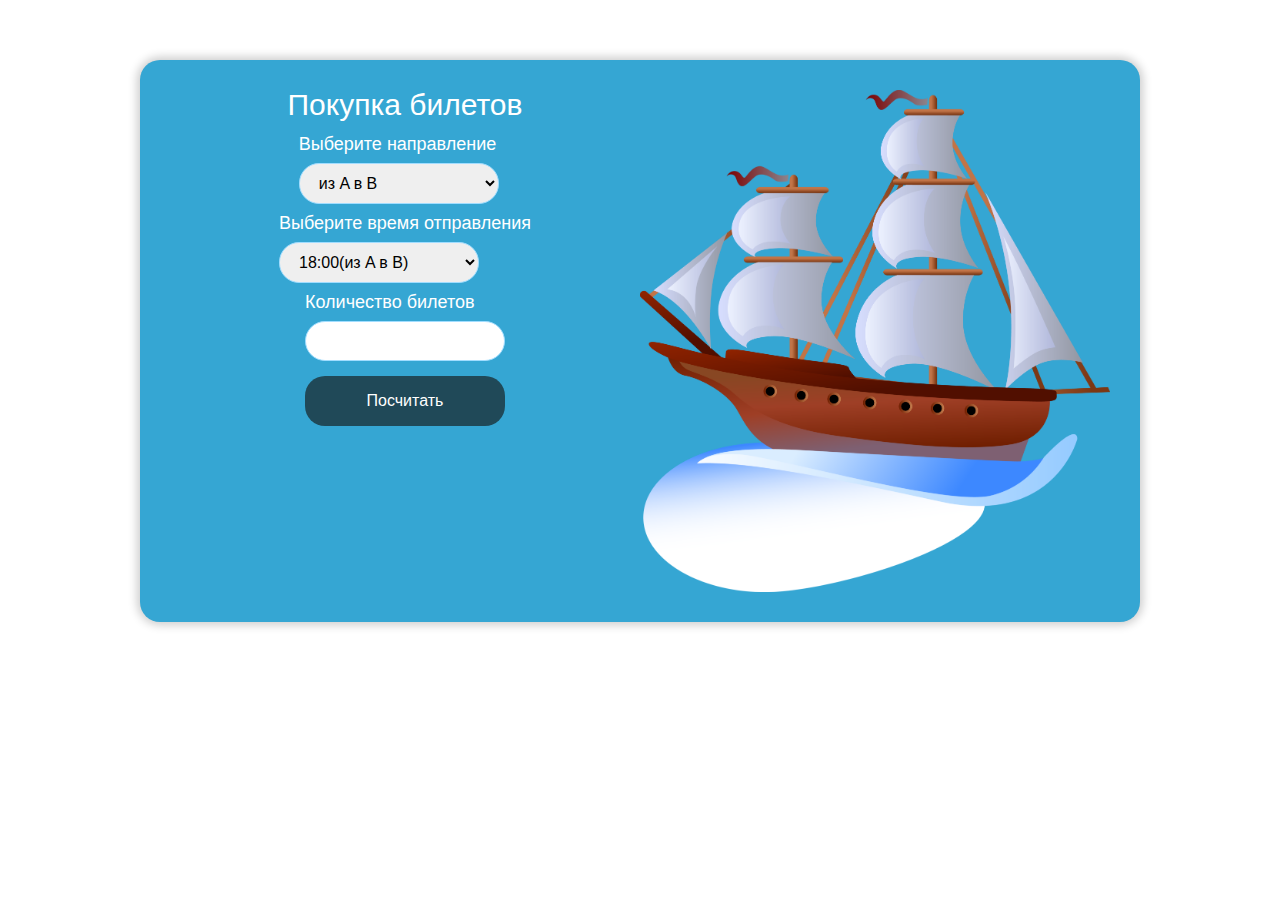
==== js-2/index.html @ bb0904ee "fixed styles problems and added part of solution of 2nd JS task" ====
<!DOCTYPE html>
<html lang="en">
<head>
   <meta charset="UTF-8">
   <meta http-equiv="X-UA-Compatible" content="IE=edge">
   <meta name="viewport" content="width=device-width, initial-scale=1.0">
   <link rel="stylesheet" href="./src/style/style.css">
   <title>JS-2</title>
</head>
<body>
   <div class="wrapper">
      <main class="tickets">
         <div class="tickets__container container">
            <div class="tickets__content">
               <h1 class="tickets__title">Покупка билетов</h1>
               <div class="tickets__destination destination">
                  <label class="destination__label" for="route">Выберите направление</label>
                  <select class="destination__select" name="route" id="route">
                     <option class="destination__option" value="fromA">из A в B</option>
                     <option class="destination__option" value="fromB">из B в A</option>
                     <option class="destination__option" value="fromAtoA">из A в B и обратно в А</option>
                  </select>
               </div>
               
               <div class="tickets__time time">
                  <label class="time__label" for="time">Выберите время отправления</label>
                  <!-- Подставляется значение из JS -->
               </div>
               
               <div class="tickets__quantity quantity">
                  <label class="quantity__label" for="num">Количество билетов</label>
                  <input class="quantity__input" id="num" type="number" min="1" max="15">
                  <button class="quantity__btn">Посчитать</button>
               </div>
            </div>
            <div class="tickets__img">
               <img src="./src/img/ship.png" alt="Кораблик">
            </div>
         </div>
         
      </main>
   </div>
  <script src="./src/js/script.js"></script>
</body>
</html>
---- js-2/src/style/style.css ----
@charset "UTF-8";
/*Обнуление*/
* {
  padding: 0;
  margin: 0;
  border: 0;
}

*, *:before, *:after {
  -moz-box-sizing: border-box;
  -webkit-box-sizing: border-box;
  box-sizing: border-box;
}

:focus, :active {
  outline: none;
}

a:focus, a:active {
  outline: none;
}

nav, footer, header, aside {
  display: block;
}

html, body {
  height: 100%;
  width: 100%;
  font-size: 100%;
  line-height: 1;
  font-size: 14px;
  -ms-text-size-adjust: 100%;
  -moz-text-size-adjust: 100%;
  -webkit-text-size-adjust: 100%;
}

input, button, textarea {
  font-family: inherit;
}

input::-ms-clear {
  display: none;
}

button {
  cursor: pointer;
}

button::-moz-focus-inner {
  padding: 0;
  border: 0;
}

a, a:visited {
  text-decoration: none;
}

a:hover {
  text-decoration: none;
}

a {
  color: inherit;
}

ul li {
  list-style: none;
}

img {
  vertical-align: top;
}

svg {
  overflow: auto;
}

h1, h2, h3, h4, h5, h6 {
  font-size: inherit;
  font-weight: 400;
}

/*--------------------*/
html,
body {
  font-family: Arial, "Helvetica Neue", Helvetica, sans-serif;
  font-size: 18px;
  font-weight: 500;
}

select, input, button {
  border: 1px solid rgb(161, 221, 255);
  border-radius: 20px;
  padding: 10px 15px;
  font-size: 16px;
  width: 200px;
  display: block;
  font-family: Arial, "Helvetica Neue", Helvetica, sans-serif;
}

label {
  display: block;
  margin-bottom: 10px;
}

.container {
  max-width: 1000px;
  margin: 0 auto;
}

.wrapper {
  padding-top: 60px;
}

.tickets__container {
  border-radius: 20px;
  background: rgb(53, 166, 211);
  padding: 30px;
  color: #fff;
  box-shadow: 0px 0px 10px 3px rgba(0, 0, 0, 0.2);
  display: flex;
  justify-content: space-between;
}
.tickets__content {
  flex: 1 0 50%;
  display: flex;
  flex-direction: column;
  align-items: center;
}
.tickets__title {
  font-size: 30px;
  margin-bottom: 15px;
}
.tickets__destination {
  margin-bottom: 10px;
}
.tickets__time {
  margin-bottom: 10px;
}
.tickets__quantity {
  margin-bottom: 10px;
}
.tickets__img {
  flex: 0 1 auto;
}
.tickets__img img {
  width: 100%;
}

.destination__label {
  margin-right: 15px;
}
.quantity__input {
  margin-bottom: 15px;
}
.quantity__btn {
  background: rgb(32, 73, 88);
  color: #fff;
  border: none;
  line-height: 30px;
  transition: all 0.3s;
}
.quantity__btn:hover {
  background: rgb(59, 138, 167);
}
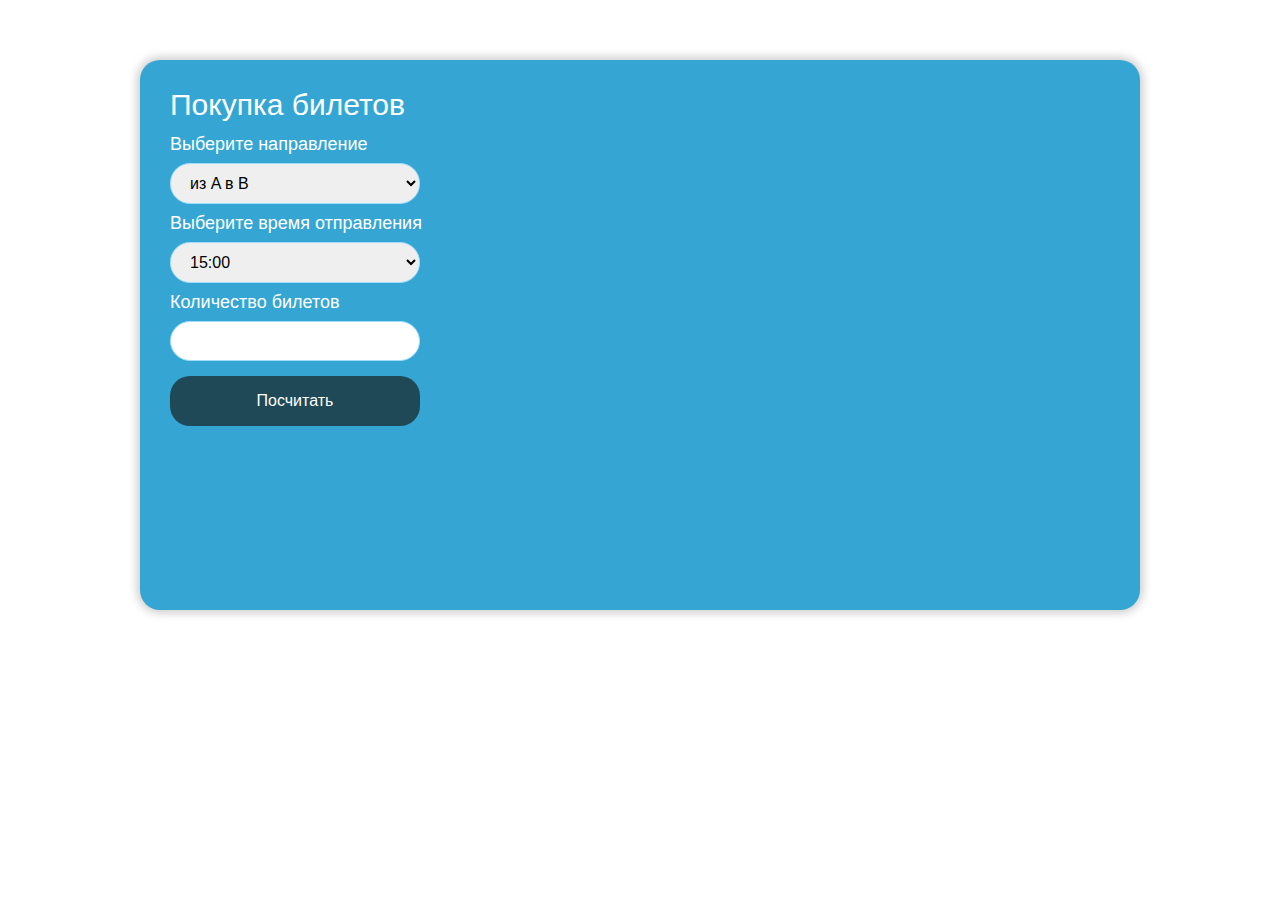
==== commit 721ecb43: "done js-2 task" ====
--- a/js-2/index.html
+++ b/js-2/index.html
@@ -1,5 +1,5 @@
 <!DOCTYPE html>
-<html lang="en">
+<html lang="ru">
 <head>
    <meta charset="UTF-8">
    <meta http-equiv="X-UA-Compatible" content="IE=edge">
@@ -29,15 +29,11 @@
                
                <div class="tickets__quantity quantity">
                   <label class="quantity__label" for="num">Количество билетов</label>
-                  <input class="quantity__input" id="num" type="number" min="1" max="15">
+                  <input class="quantity__input" id="num" type="number" min="1" max="30">
                   <button class="quantity__btn">Посчитать</button>
                </div>
             </div>
-            <div class="tickets__img">
-               <img src="./src/img/ship.png" alt="Кораблик">
-            </div>
          </div>
-         
       </main>
    </div>
   <script src="./src/js/script.js"></script>
--- a/js-2/src/style/style.css
+++ b/js-2/src/style/style.css
@@ -94,7 +94,7 @@
   border-radius: 20px;
   padding: 10px 15px;
   font-size: 16px;
-  width: 200px;
+  width: 250px;
   display: block;
   font-family: Arial, "Helvetica Neue", Helvetica, sans-serif;
 }
@@ -114,6 +114,7 @@
 }
 
 .tickets__container {
+  min-height: 550px;
   border-radius: 20px;
   background: rgb(53, 166, 211);
   padding: 30px;
@@ -123,10 +124,7 @@
   justify-content: space-between;
 }
 .tickets__content {
-  flex: 1 0 50%;
-  display: flex;
-  flex-direction: column;
-  align-items: center;
+  flex: 0 0 50%;
 }
 .tickets__title {
   font-size: 30px;
@@ -141,16 +139,52 @@
 .tickets__quantity {
   margin-bottom: 10px;
 }
-.tickets__img {
-  flex: 0 1 auto;
-}
-.tickets__img img {
+.tickets__result {
+  flex: 0 0 50%;
+  padding: 15px;
+  border-radius: 20px;
+  border: 1px solid #eee;
+  display: flex;
+  flex-direction: column;
+  justify-content: space-between;
+}
+.tickets__text {
+  margin-bottom: 10px;
+  line-height: 150%;
+}
+.tickets__submit {
+  display: block;
   width: 100%;
+  background: rgb(32, 73, 88);
+  color: #fff;
+  border: none;
+  line-height: 30px;
+  transition: all 0.3s;
+}
+.tickets__submit:hover {
+  background: rgb(59, 138, 167);
+}
+.tickets__ship {
+  display: flex;
+  justify-content: center;
+  margin-bottom: 10px;
+}
+.tickets__ship img {
+  width: 150px;
+}
+
+.time-back {
+  margin-bottom: 10px;
 }
 
 .destination__label {
   margin-right: 15px;
 }
+
+.time__select {
+  margin-bottom: 10px;
+}
+
 .quantity__input {
   margin-bottom: 15px;
 }
